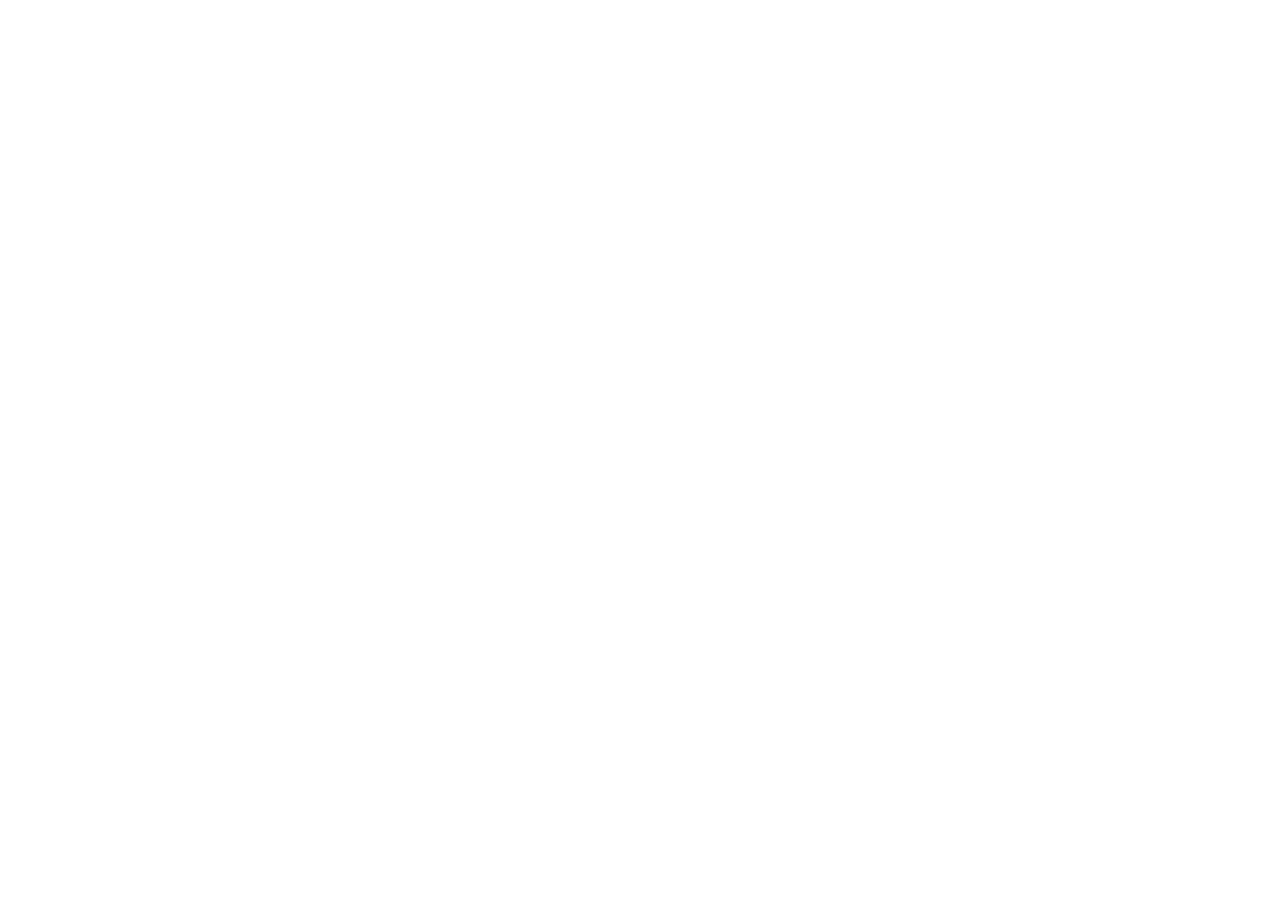
==== ex_026/mq004/index.html @ aec6b8d4 "Comecei o 4º exercício de media query" ====
<!DOCTYPE html>
<html lang="pt-br">
<head>
    <meta charset="UTF-8">
    <meta name="viewport" content="width=device-width, initial-scale=1.0">
    <title>media query</title>
</head>
<body>
    
</body>
</html>
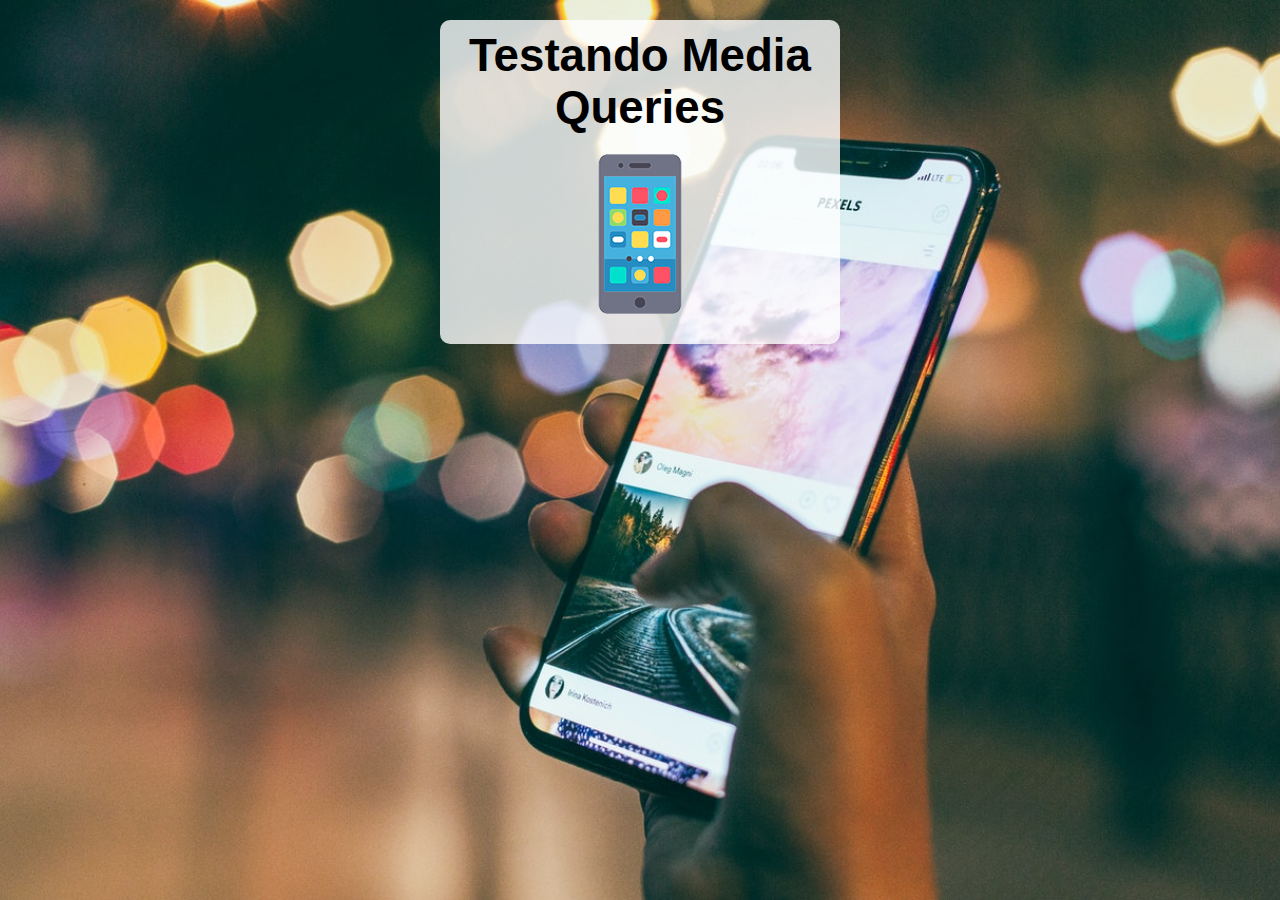
==== commit 23bbcf5b: "Criei a versão do site com mobile first" ====
--- a/ex_026/mq004/index.html
+++ b/ex_026/mq004/index.html
@@ -3,9 +3,18 @@
 <head>
     <meta charset="UTF-8">
     <meta name="viewport" content="width=device-width, initial-scale=1.0">
+    <link rel="stylesheet" href="estilos/style.css" media="all">
+    <link rel="stylesheet" href="estilos/media_query.css">
     <title>media query</title>
 </head>
 <body>
-    
+    <main>
+        <h1>Testando Media Queries</h1>
+        <img id="phone" src="imagens/icon-phone.png" alt="acessando via smartphone">
+        <img id="tablet" src="imagens/icon-tablet.png" alt="acessando via tablet">
+        <img id="print" src="imagens/icon-print.png" alt="acessando via impressão">
+        <img id="pc" src="imagens/icon-pc.png" alt="acessando via desktop">
+        <img id="tv" src="imagens/icon-tv.png" alt="acessando via TV">
+    </main>
 </body>
 </html>--- a/ex_026/mq004/estilos/style.css
+++ b/ex_026/mq004/estilos/style.css
@@ -0,0 +1,45 @@
+@charset "UTF-8";
+
+/* Versão mobile first */
+
+* {
+    font-family: Arial, Helvetica, sans-serif;
+    font-size: 1.3em;
+    margin: 0px;
+    padding: 0px;
+    box-sizing: border-box;
+}
+
+html {
+    height: 100vh;
+}
+
+body {
+    background: black url(../imagens/back-phone.jpg) no-repeat;
+    background-size: cover;
+    background-position: center center;
+}
+
+main {
+    background-color: rgba(255, 255, 255, 0.795);
+    width: 400px;
+    margin: auto;
+    border-radius: 10px;
+    padding: 10px;
+    margin-top: 20px;
+}
+
+h1 {
+    text-align: center;
+}
+
+img {
+    display: block;
+    margin: auto;
+}
+
+img#phone {display: block;}
+img#tablet {display: none;}
+img#print {display: none;}
+img#pc {display: none;}
+img#tv {display: none;}--- a/ex_026/mq004/estilos/media_query.css
+++ b/ex_026/mq004/estilos/media_query.css
@@ -0,0 +1,3 @@
+@charset "utf-8";
+
+/*Todas as demais mídias*/